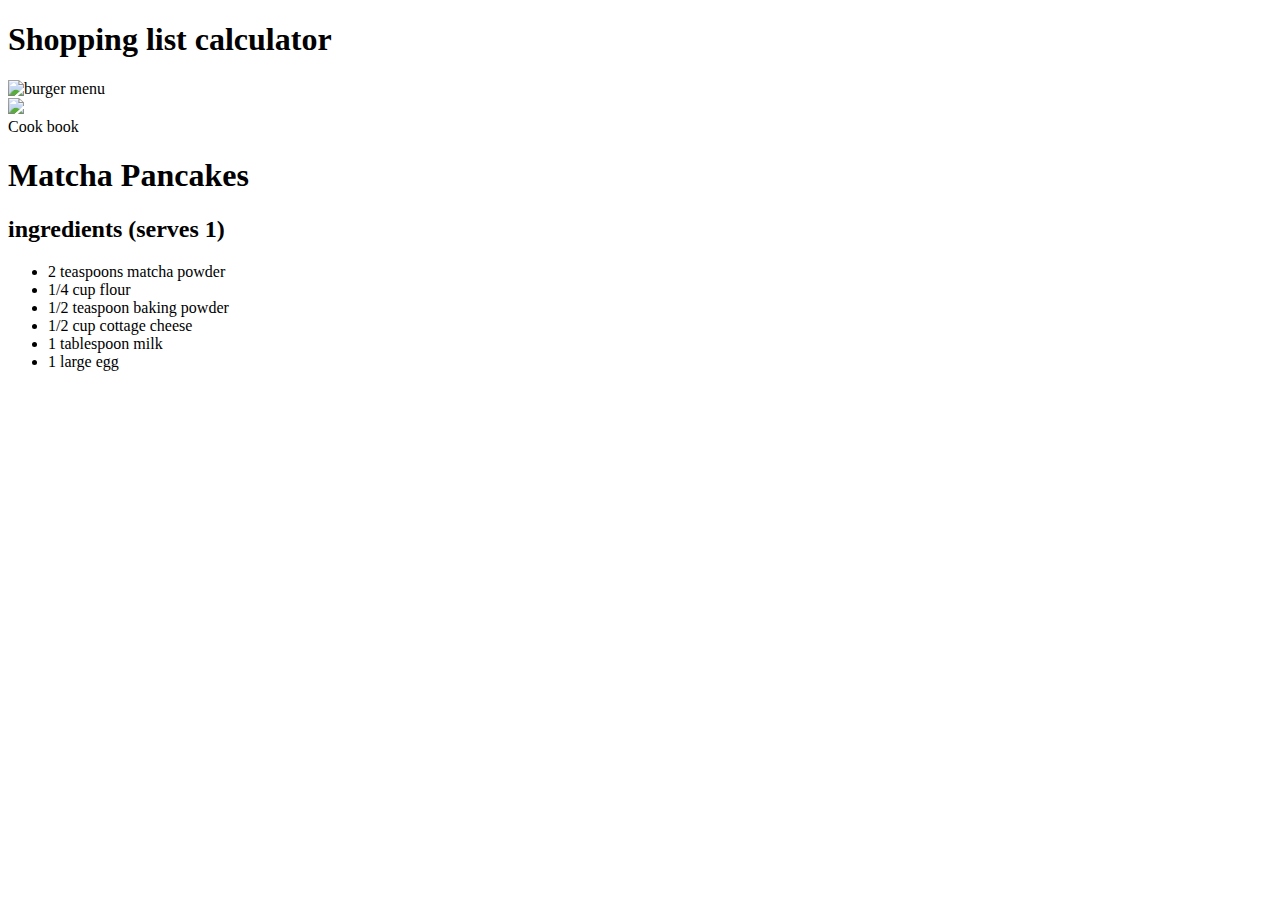
==== cookbook.html @ 061a009c "html work" ====
<!DOCTYPE html>
<html lang="en">
<head>
    <meta charset="UTF-8">
    <meta name="viewport" content="width=device-width, initial-scale=1.0">
    <title>Shopping List Calculator</title>
</head>
<body>
    <header class = "main-header">
        <div class="container">
            <h1>Shopping list calculator</h1>
        </div>
        <div class = "container">
            <nav class = "navbar">
                <img src="../shopping-list-calculator/images/Mask groupnavmenu.png" alt="burger menu">
            </nav>
        </div>
    </header>

    <section id="cookbook-hero">
        <img src="../shopping-list-calculator/images/redcookbook.png"
    </section>

    <section>
        <li class="section-title">Cook book</li>
    </section>

    <div class="container">
        <section id="recipe">
            <h1>Matcha Pancakes</h1>
            <h2>ingredients (serves 1)</h2>
            <ul class = ingredients>
                <li>2 teaspoons matcha powder</li>
                <li>1/4 cup flour</li>
                <li>1/2 teaspoon baking powder</li>
                <li>1/2 cup cottage cheese</li>
                <li>1 tablespoon milk</li>
                <li>1 large egg</li>
            </ul>
        </section>
    </div>

<body>
    
</body>
</html>
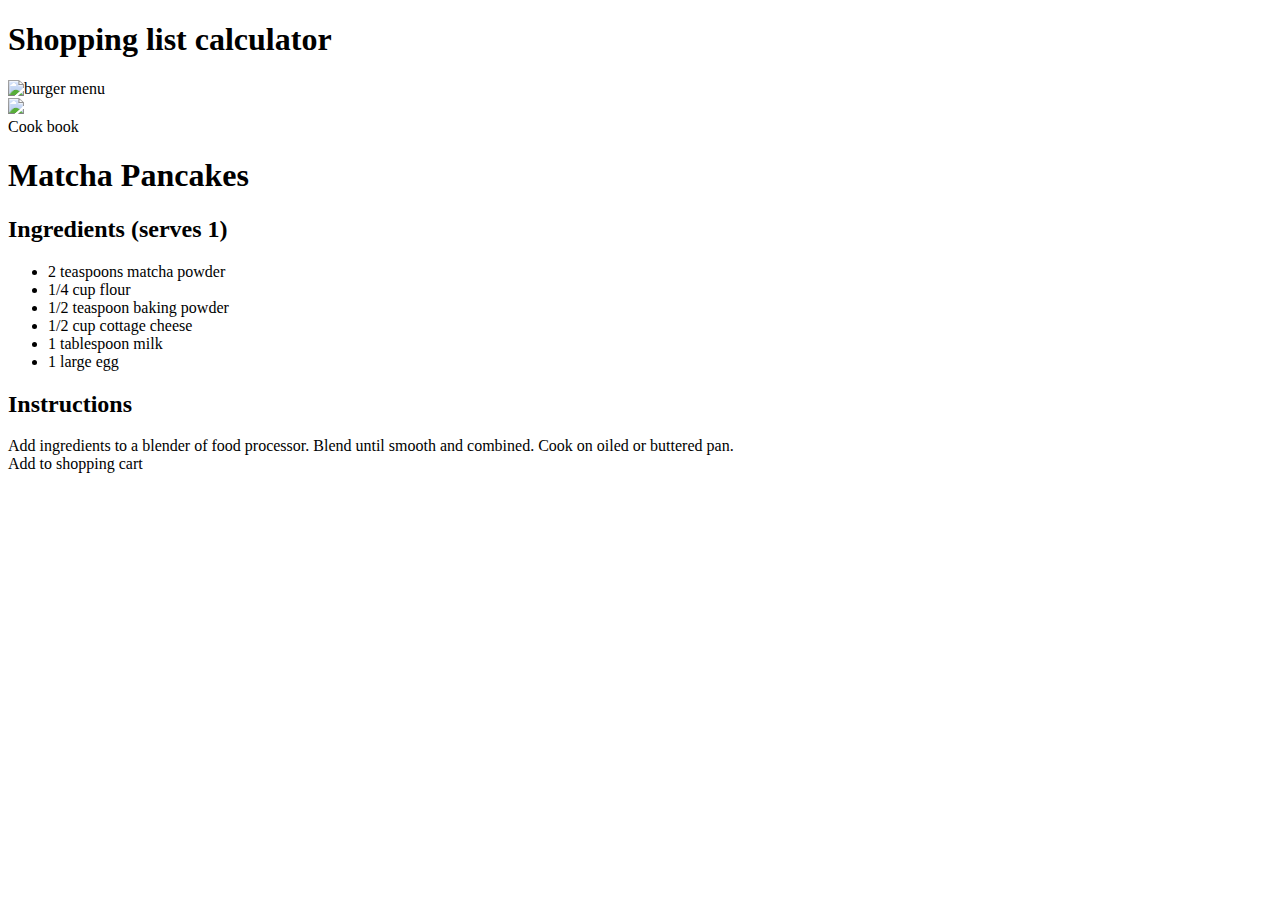
==== commit 2c80cdf0: "more edits" ====
--- a/cookbook.html
+++ b/cookbook.html
@@ -28,7 +28,7 @@
     <div class="container">
         <section id="recipe">
             <h1>Matcha Pancakes</h1>
-            <h2>ingredients (serves 1)</h2>
+            <h2>Ingredients (serves 1)</h2>
             <ul class = ingredients>
                 <li>2 teaspoons matcha powder</li>
                 <li>1/4 cup flour</li>
@@ -37,6 +37,9 @@
                 <li>1 tablespoon milk</li>
                 <li>1 large egg</li>
             </ul>
+            <h2>Instructions</h2>
+            <p1>Add ingredients to a blender of food processor. Blend until smooth and combined. Cook on oiled or buttered pan.</p1>
+            <li>Add to shopping cart</li>
         </section>
     </div>
 
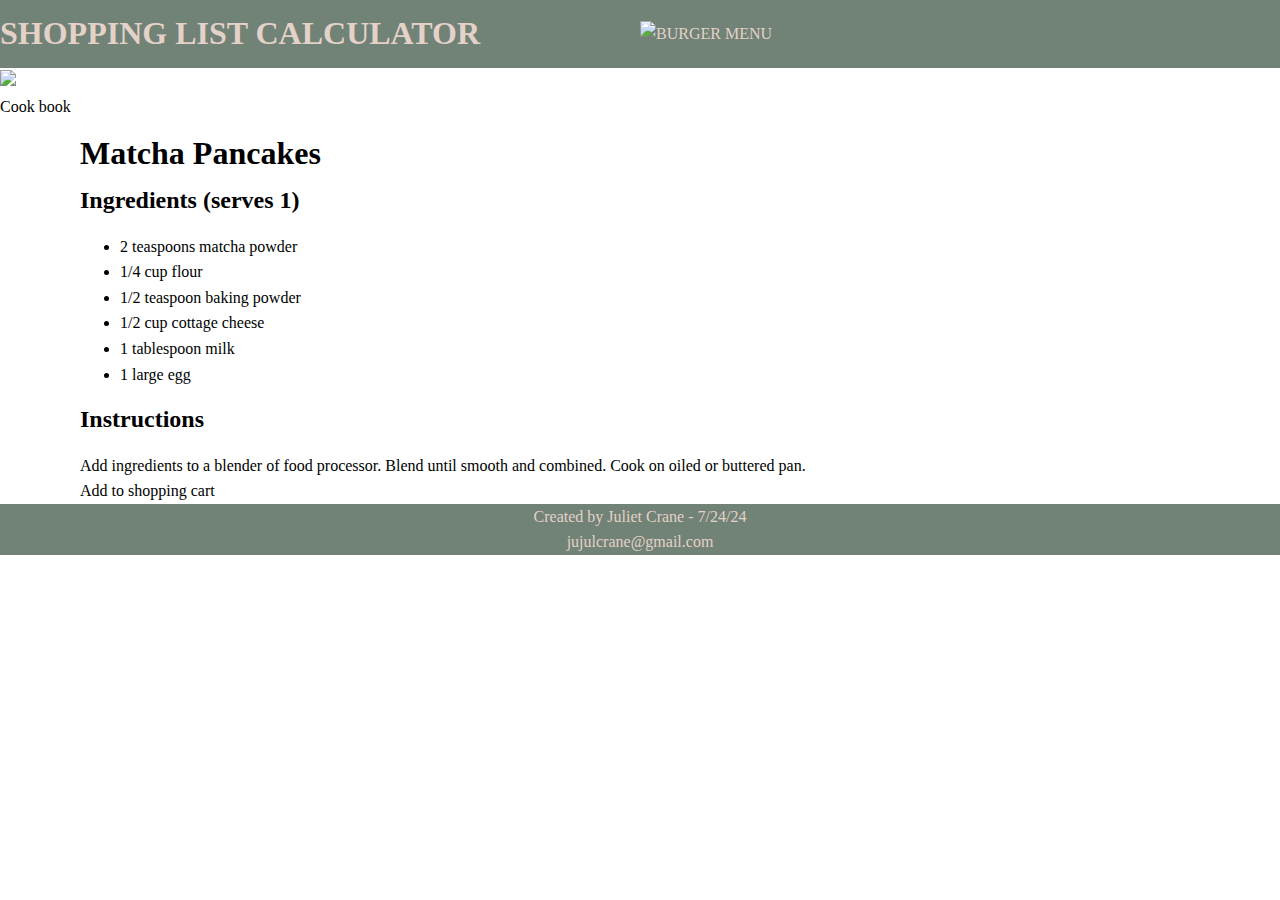
==== commit 350509be: "added some css" ====
--- a/cookbook.html
+++ b/cookbook.html
@@ -3,6 +3,7 @@
 <head>
     <meta charset="UTF-8">
     <meta name="viewport" content="width=device-width, initial-scale=1.0">
+    <link rel="stylesheet" type="text/css" href="css/main.css">
     <title>Shopping List Calculator</title>
 </head>
 <body>
@@ -43,6 +44,13 @@
         </section>
     </div>
 
+    <footer>
+        <div class="container">
+            <p1>Created by Juliet Crane - 7/24/24</p1>
+            <li>jujulcrane@gmail.com</li>
+        </div>
+    </footer>
+
 <body>
     
 </body>
--- a/css/main.css
+++ b/css/main.css
@@ -0,0 +1,59 @@
+html{
+    font-size: 62.5%;
+}
+
+body{
+    background-color:#FFFFFF;
+    color:#000000;
+    font-family: "Istok Web";
+    font-size: 1.6rem;
+    line-height:1.6em;
+    margin:0;
+}
+
+a{
+    color: #FFF;
+    text-decoration: none;
+}
+a:hover{
+    text-decoration: underline;
+}
+a:visited{
+    color: #FFF;
+}
+
+
+.container{
+    width: 1120px;
+    margin: auto;
+    overflow: hidden;
+}
+
+.main-header{
+    display: flex;
+    justify-content: space-between;
+    align-items: center;
+    text-transform: uppercase;
+    background-color: #718276;
+    color: #E4D1C8;
+    z-index: 1000;
+}
+#main-title{
+    padding-left: 520px;
+}
+
+#main-navbar{
+    align-self: flex-end;
+    padding-right: 20px;
+}
+
+footer{
+    display: block;
+    background-color: #718276;
+    color: #E4D1C8;
+    text-align: center;
+}
+
+footer li{
+    list-style-image: url('../images/instalogobeige.png');
+}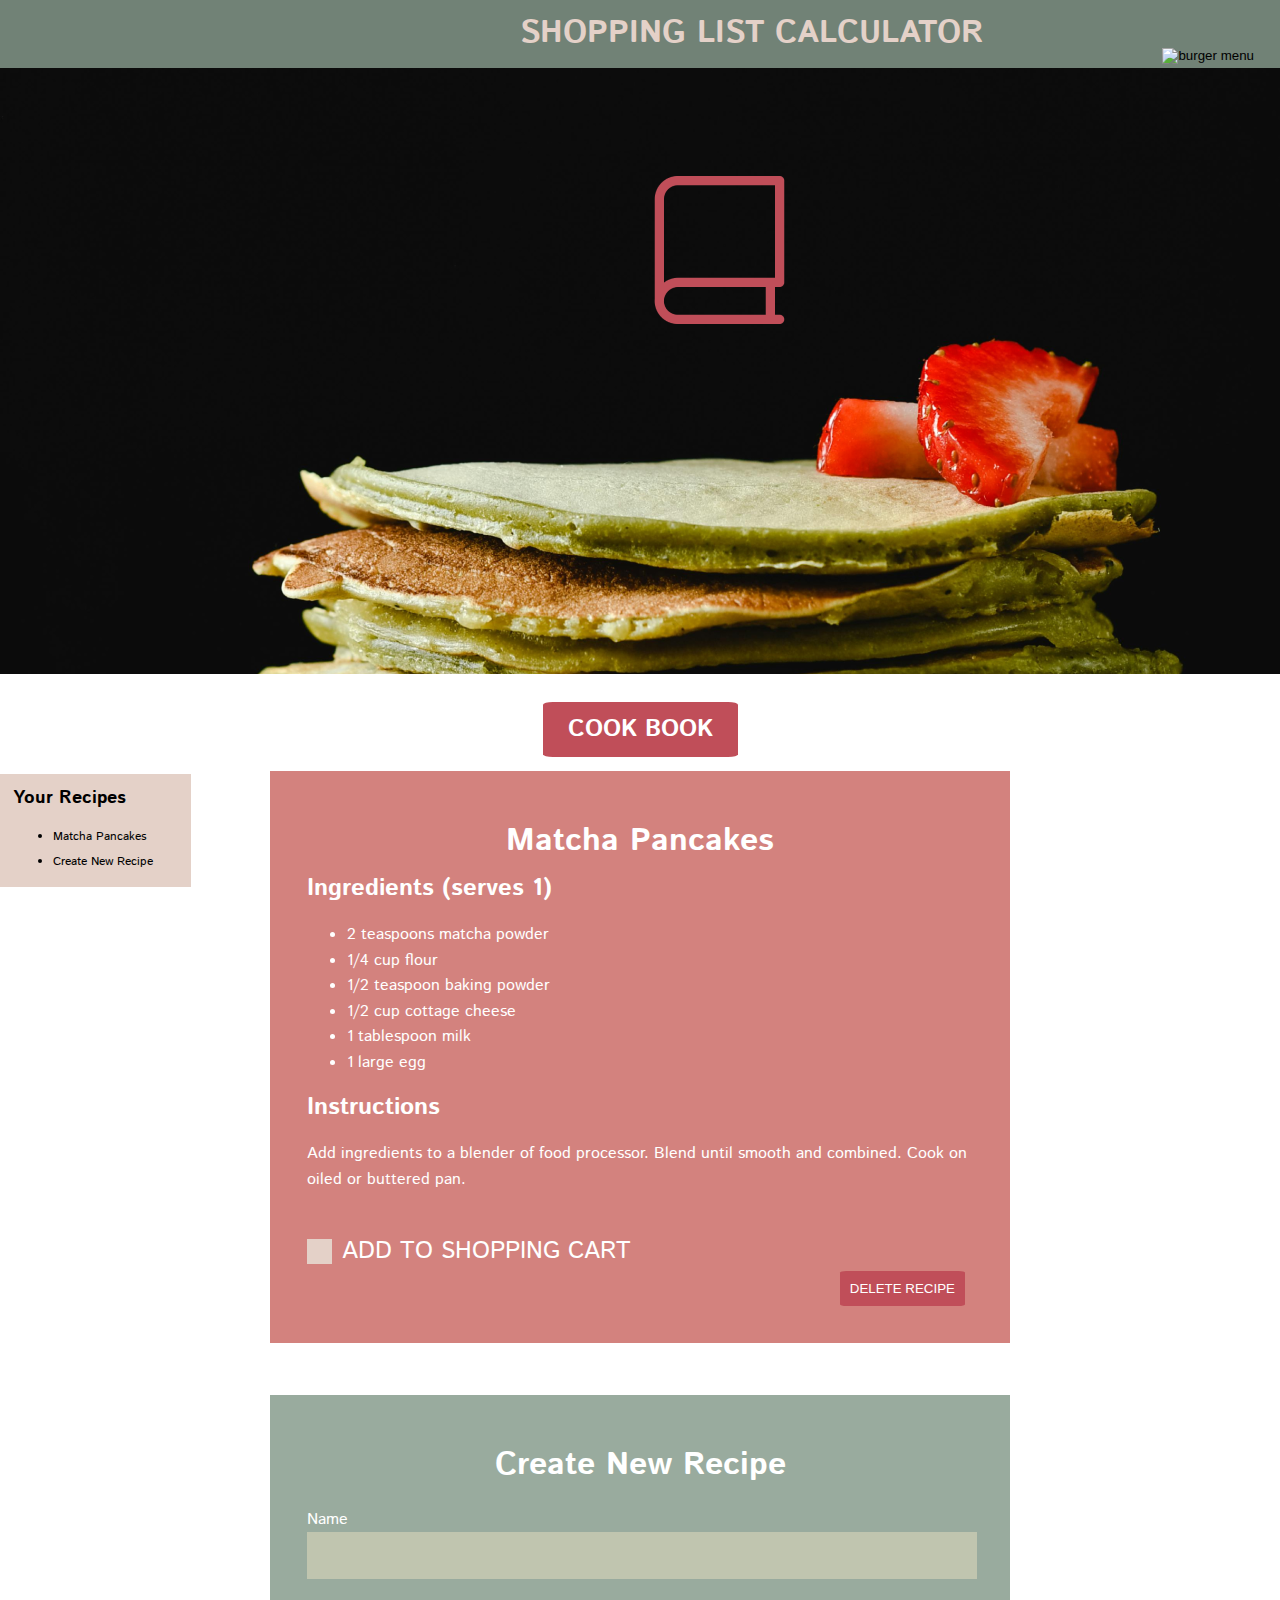
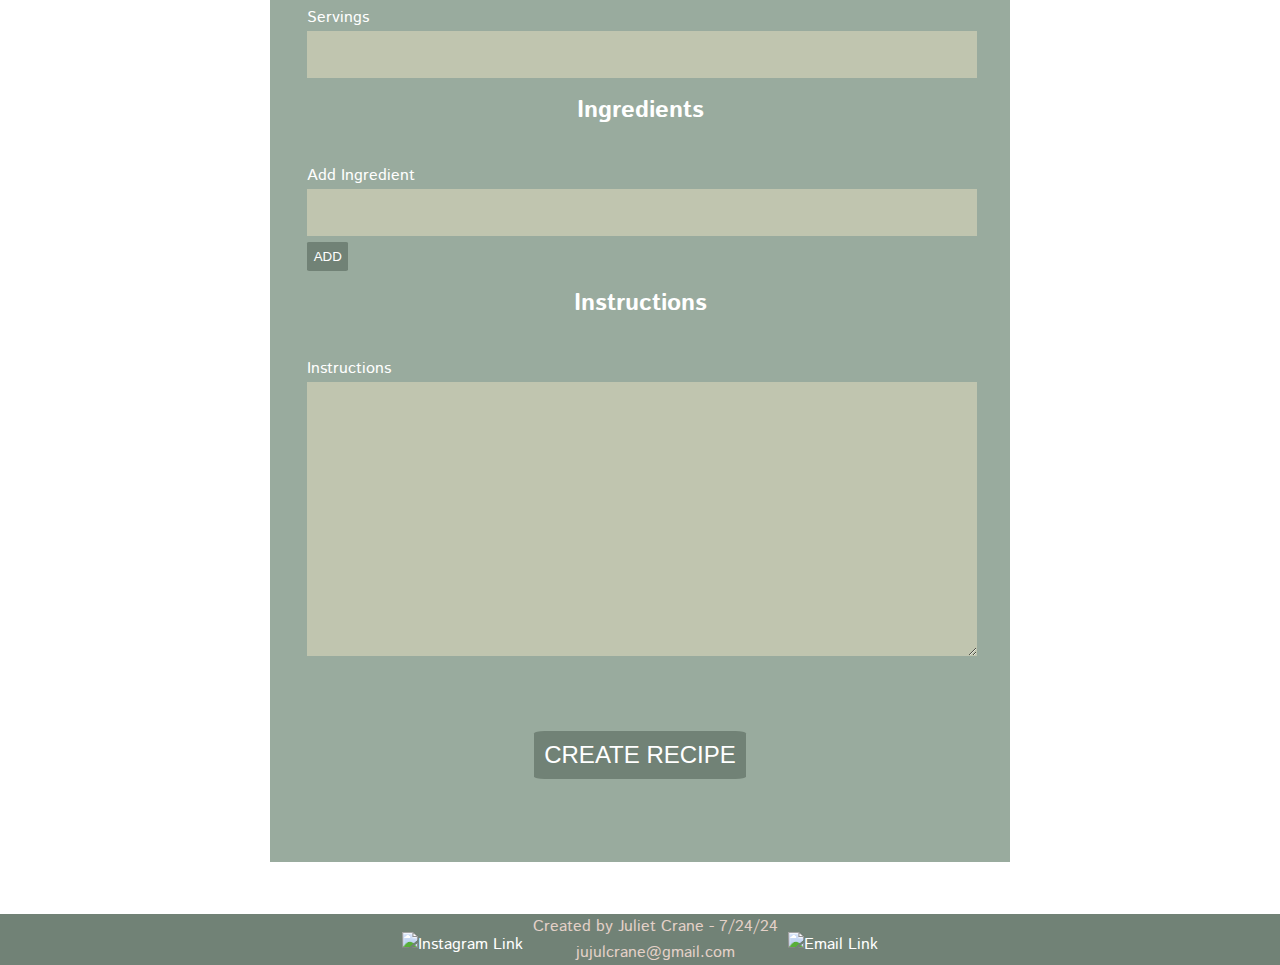
==== commit 32f6b06f: "more css" ====
--- a/cookbook.html
+++ b/cookbook.html
@@ -3,31 +3,42 @@
 <head>
     <meta charset="UTF-8">
     <meta name="viewport" content="width=device-width, initial-scale=1.0">
+    <link href='https://fonts.googleapis.com/css?family=Istok Web' rel='stylesheet'>
     <link rel="stylesheet" type="text/css" href="css/main.css">
-    <title>Shopping List Calculator</title>
+    <link rel="stylesheet" type="text/css" href="css/cookBook.css">
+    <title>Shopping List Calculator Cook Book</title>
 </head>
 <body>
     <header class = "main-header">
-        <div class="container">
+        <div id = main-title>
             <h1>Shopping list calculator</h1>
         </div>
-        <div class = "container">
-            <nav class = "navbar">
-                <img src="../shopping-list-calculator/images/Mask groupnavmenu.png" alt="burger menu">
-            </nav>
+        <div id = "burger-icon">
+            <button class = "navbutton">
+                <img id = "navImg" src="../shopping-list-calculator/images/Mask groupnavmenu.png" alt="burger menu">
+            </button>
         </div>
     </header>
+    <nav id="nav-block">
+        <ul id = links>
+            <li class = "link"> <a href="../shopping-list-calculator/index.html">Home</a></li>
+            <li class = "link"> <a href="../shopping-list-calculator/cookbook.html">Cook Book</a></li>
+            <li class = "link" ><a href="">Fridge</a></li>
+            <li class = "link"><a href="">Shopping List</a></li>
+        </ul>
+    </nav>
 
     <section id="cookbook-hero">
-        <img src="../shopping-list-calculator/images/redcookbook.png"
     </section>
 
-    <section>
-        <li class="section-title">Cook book</li>
-    </section>
+    <div class = "container cook-title">
+        <section>
+            <li class="section-title">Cook book</li>
+        </section>
+    </div>
 
     <div class="container">
-        <section id="recipe">
+        <section class ="recipe">
             <h1>Matcha Pancakes</h1>
             <h2>Ingredients (serves 1)</h2>
             <ul class = ingredients>
@@ -40,18 +51,64 @@
             </ul>
             <h2>Instructions</h2>
             <p1>Add ingredients to a blender of food processor. Blend until smooth and combined. Cook on oiled or buttered pan.</p1>
-            <li>Add to shopping cart</li>
+            <br>
+            <label class = "cont" for="addToShoppingCart">
+            <input type="checkbox" id="addToShoppingCart" name="addToShoppingCart" value="addToShoppingCart">
+            <span class="checkmark"></span>Add to shopping cart</label>
+            <button class="delete">Delete Recipe</button>
         </section>
     </div>
 
+    <div class = "container">
+        <form id = "create-recipe">
+            <h1>
+                Create New Recipe
+            </h1>
+            <label for "r-name">Name<br>
+            <input type="text" id="r-name"> 
+            </label>
+            <br>
+            <br>
+            <label for "servings">Servings<br>
+                <input type="text" id="servings">
+            </label>
+            <br>
+            <h2>
+                Ingredients
+            </h2>
+            <label for "addIng">Add Ingredient<br>
+                <input type="text" id="addIng">
+            </label>
+            <button id = "add">
+                ADD
+            </button>
+            <h2>Instructions</h2>
+            <label for "instructions">Instructions<br>
+                <textarea id="instructions" rows = "7" cols="50"></textarea>
+            </label>
+            <br>
+            <button type = "submit" id = "create">
+                CREATE RECIPE
+            </button>
+        </form>
+    </div>
+
+    <section id="your-recipes">
+        <h1>Your Recipes</h1>
+        <ul>
+            <li>Matcha Pancakes</li>
+            <li>Create New Recipe</li>
+        </ul>
+    </section>
+
     <footer>
-        <div class="container">
-            <p1>Created by Juliet Crane - 7/24/24</p1>
-            <li>jujulcrane@gmail.com</li>
+        <div class="container footer-flex">
+            <a href="https://www.instagram.com/jujulcrane/" target = "_blank"><img src="../shopping-list-calculator/images/InstagramIconCircle.png" alt="Instagram Link"></a>
+            <p1>Created by Juliet Crane - 7/24/24 <br> jujulcrane@gmail.com </p1>
+            <a href= "mailto: jujulcrane@gmail.com"><img src="../shopping-list-calculator/images/MailIcon (1).png" alt="Email Link"></a>
         </div>
     </footer>
 
-<body>
-    
+    <script src="../shopping-list-calculator/js/main.js"></script>
 </body>
 </html>--- a/css/main.css
+++ b/css/main.css
@@ -5,7 +5,7 @@
 body{
     background-color:#FFFFFF;
     color:#000000;
-    font-family: "Istok Web";
+    font-family: "Istok Web", Verdana, sans-serif;
     font-size: 1.6rem;
     line-height:1.6em;
     margin:0;
@@ -42,9 +42,43 @@
     padding-left: 520px;
 }
 
-#main-navbar{
+#burger-icon{
     align-self: flex-end;
     padding-right: 20px;
+}
+
+.navbutton{
+    background-color: #718276;
+    border:none;
+}
+
+#nav-block{
+    display: none;
+    margin-left: 88%;
+    background-color: #718276;
+    position: fixed;
+    width: fit-content;
+    padding-right: 2%;
+    z-index: 900;
+}
+
+#links{
+    list-style: none;
+    color: #E4D1C8;
+}
+
+#links a:visited{
+    color: #E4D1C8;
+}
+
+.section-title{
+    text-transform: uppercase;
+    font-weight: bold;
+    font-size: 2.4rem;
+    background-color: #C04E59;
+    color: #FFF;
+    padding: 15px 25px;
+    border-radius: 5%;
 }
 
 footer{
@@ -54,6 +88,17 @@
     text-align: center;
 }
 
-footer li{
-    list-style-image: url('../images/instalogobeige.png');
+.footer-flex{
+    display: flex;
+    justify-content: center;
+    align-items: center;
+}
+
+.footer-flex p1{
+    padding-left: 10px;
+    padding-right: 10px;
+}
+
+.footer-flex img{
+    padding-top: 10px;
 }--- a/css/cookBook.css
+++ b/css/cookBook.css
@@ -0,0 +1,197 @@
+body{
+    color: #FFF;
+}
+
+.container{
+    width: 740px;
+}
+
+#cookbook-hero{
+    width: 100%;
+    height: 606px;
+    background-image: url('../images/CookBookHeroBG.png');
+    background-repeat: no-repeat;
+    background-size: cover;
+}
+
+.cook-title{
+    display: flex;
+    justify-content: center;
+}
+.section-title{
+    list-style: none; 
+    text-align: center;
+    width:fit-content;
+    margin-top: 14%;
+    margin-bottom: 7%;
+}
+
+.recipe{
+    background-color: #D3827E;
+    padding: 5%;
+}
+
+.recipe h1{
+    text-align: center;
+    font-size: 3.2rem;
+}
+
+/* Customize the label (the container) */
+.cont {
+    margin-top: 7%;
+    margin-bottom: 1%;
+    display: block;
+    position: relative;
+    cursor: pointer;
+    padding-left: 35px;
+    font-size: 2.4rem;
+    -webkit-user-select: none;
+    -moz-user-select: none;
+    -ms-user-select: none;
+    user-select: none;
+  }
+  
+  /* Hide the browser's default checkbox */
+  .cont input {
+    position: absolute;
+    opacity: 0;
+    cursor: pointer;
+    height: 0;
+    width: 0;
+  }
+  
+  /* Create a custom checkbox */
+  .checkmark {
+    position: absolute;
+    top: 0;
+    left: 0;
+    height: 25px;
+    width: 25px;
+    background-color: #E4D1C8;
+  }
+  
+  /* On mouse-over, add a grey background color */
+  .cont:hover input ~ .checkmark {
+    background-color: #E4D1C8;
+  }
+  
+  /* When the checkbox is checked, add a blue background */
+  .cont input:checked ~ .checkmark {
+    background-color: #718276;
+  }
+  
+  /* Create the checkmark/indicator (hidden when not checked) */
+  .checkmark:after {
+    content: "";
+    position: absolute;
+    display: none;
+  }
+  
+  /* Show the checkmark when checked */
+  .cont input:checked ~ .checkmark:after {
+    display: block;
+  }
+  
+  /* Style the checkmark/indicator */
+  .cont .checkmark:after {
+    left: 9px;
+    top: 5px;
+    width: 5px;
+    height: 10px;
+    border: solid white;
+    border-width: 0 3px 3px 0;
+    -webkit-transform: rotate(45deg);
+    -ms-transform: rotate(45deg);
+    transform: rotate(45deg);
+  }
+
+.recipe label{
+    font-size: 2.4rem;
+    text-transform: uppercase;
+}
+
+input[type="text"], textarea {
+    width: 100%;
+    height: 5vh;
+    background-color : #C0C5AF; 
+    border: 0px none;
+  }
+
+#create-recipe{
+    padding: 5%;
+    margin-top: 7%;
+    background-color: #99AB9E;
+    margin-bottom: 7%;
+}
+
+#create-recipe h1{
+    padding-bottom: 1%;
+    text-align: center;
+    font-size: 3.2rem;
+}
+
+#create-recipe h2{
+    text-align: center;
+    padding-bottom: 3%;
+}
+
+
+#create{
+    display: block;
+    margin: 7% auto;
+    margin-top: 10%;
+}
+
+#instructions{
+    height: 30vh;
+    width: 100%;
+}
+
+#add{
+    margin-top: 1%;
+    background-color:#718276;
+    color: #FFF;
+    border: none;
+    padding: 1%;
+    border-radius: 5%;
+}
+
+#create{
+    font-size: 2.4rem;
+    background-color:#718276;
+    color: #FFF;
+    border: none;
+    padding: 1.5%;
+    border-radius: 5%;
+}
+
+#your-recipes{
+    background-color: #E4D1C8;
+    position: absolute;
+    left: 0;
+    top: calc(606px + 168px);
+    color: black;
+    padding-right: 3%;
+    padding-left: 1%;
+}
+
+#your-recipes h1{
+    font-size: 1.8rem;
+}
+
+#your-recipes ul{
+    font-size: 1.2rem;
+    margin-left: 0;
+}
+
+.delete{
+    display: block;
+    position: relative;
+    right: -80%;
+    background-color: #C04E59;
+    color: #FFF;
+    border: none; 
+    text-transform: uppercase;
+    padding: 1.5%;
+    border-radius: 5%;
+}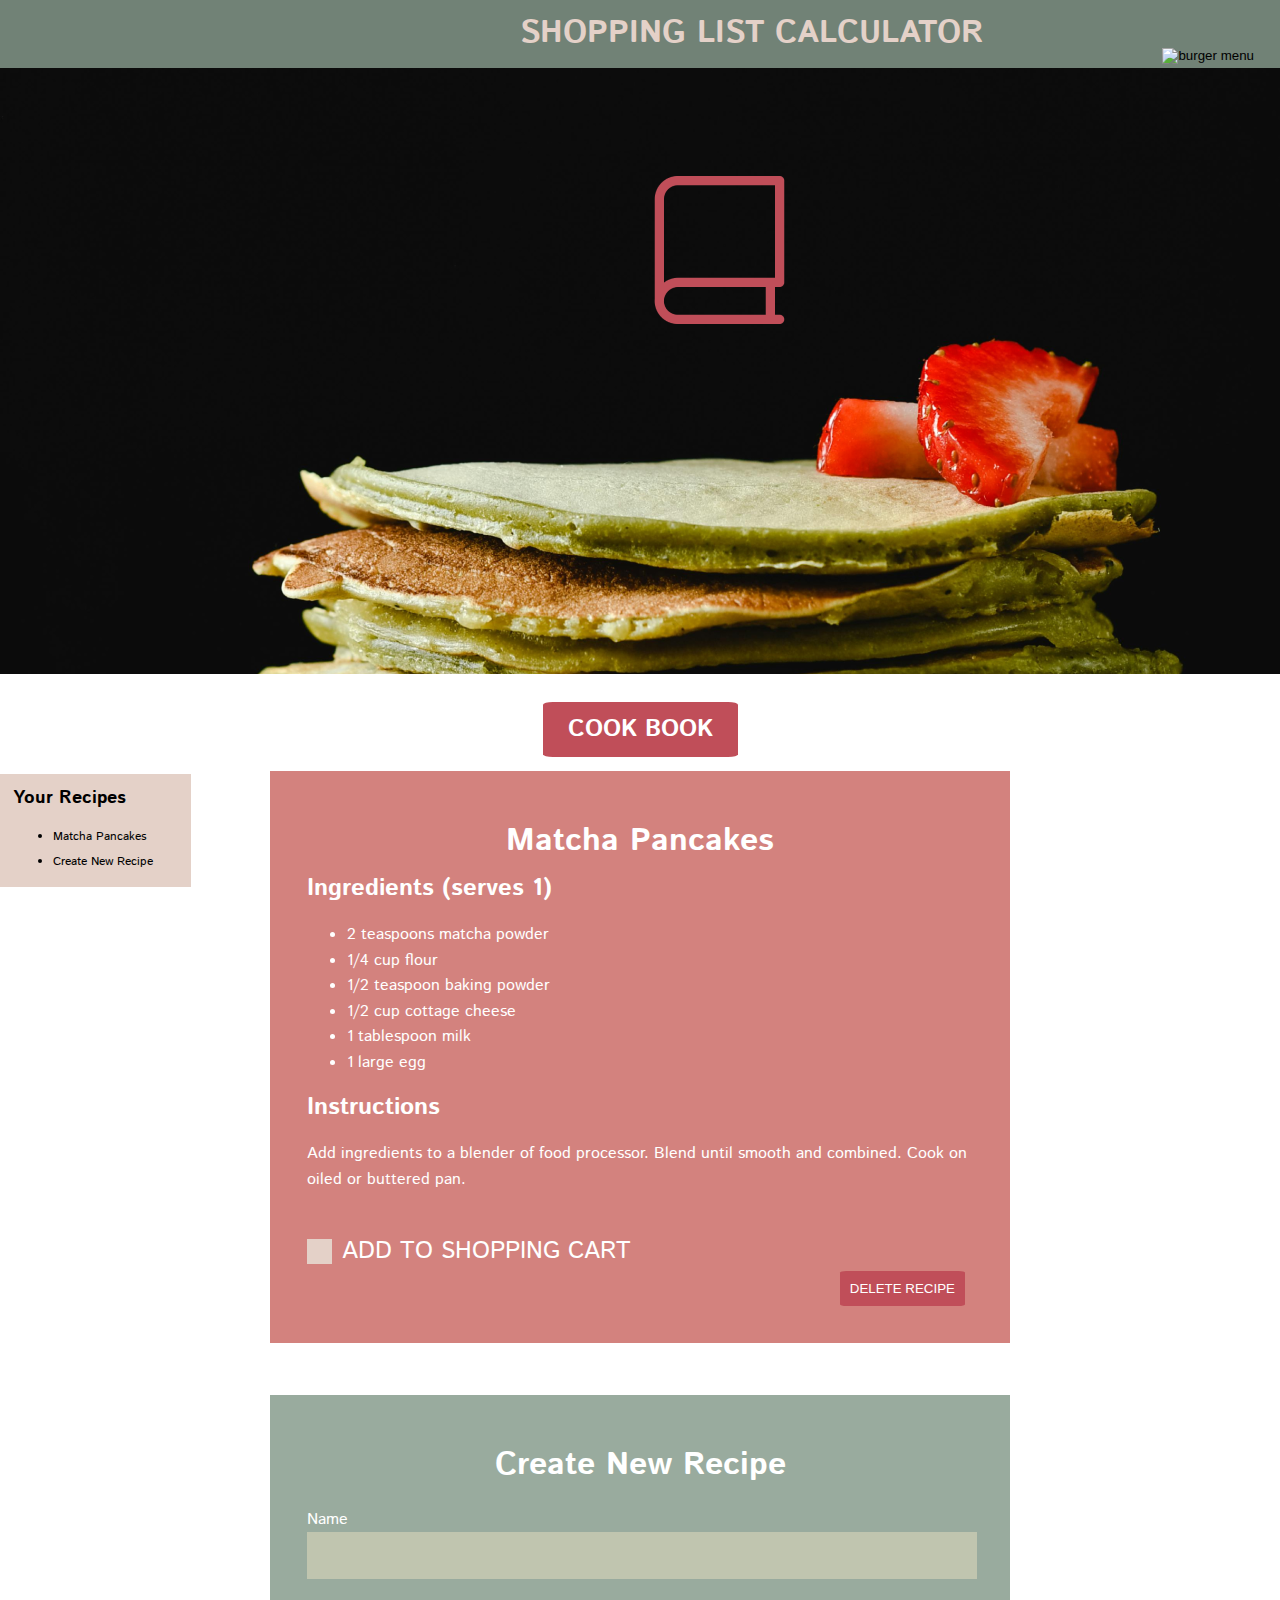
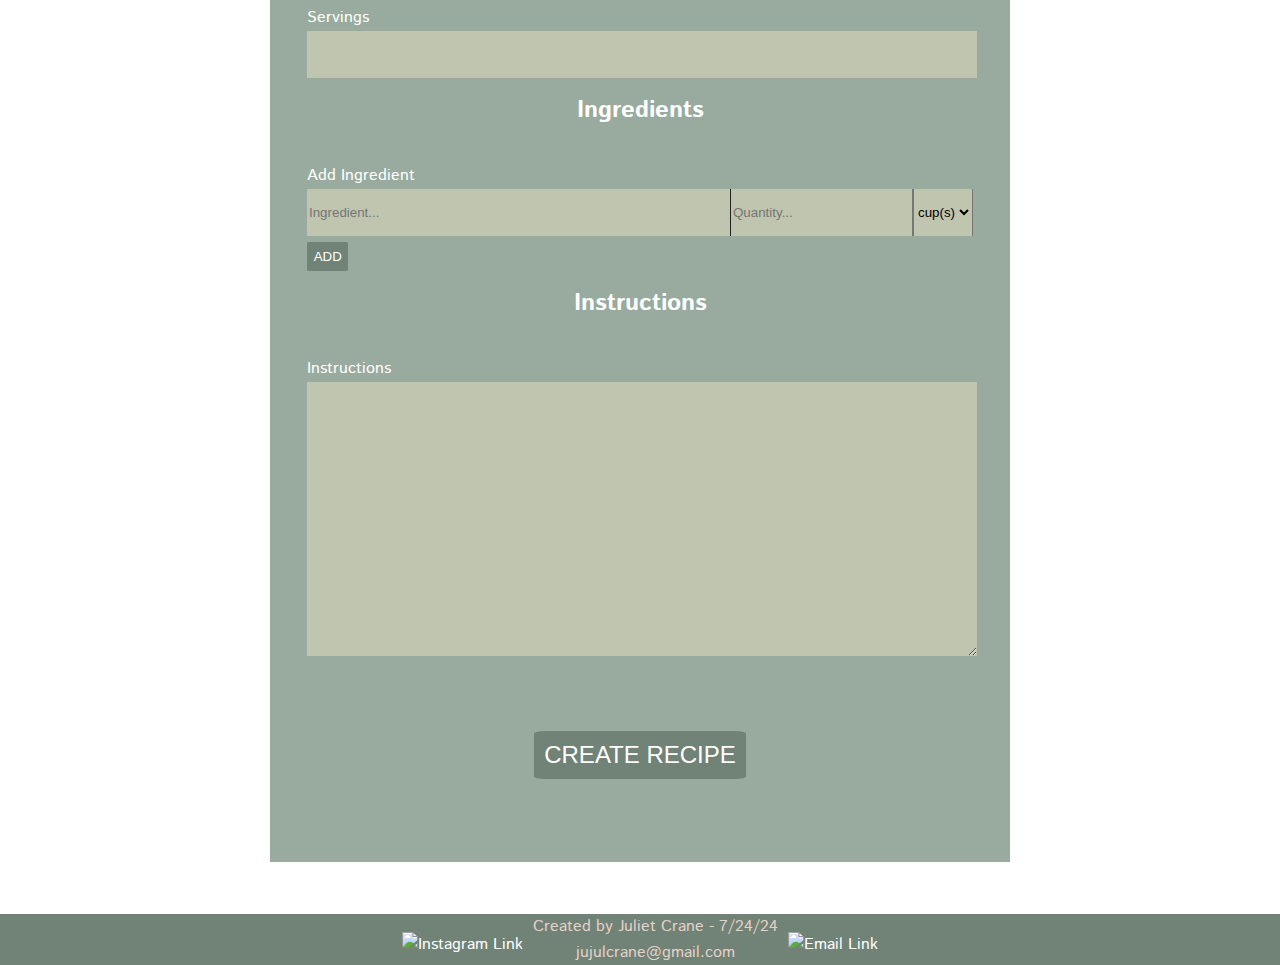
==== commit 4a5c9d7c: "fixing delete recipe button" ====
--- a/cookbook.html
+++ b/cookbook.html
@@ -23,8 +23,8 @@
         <ul id = links>
             <li class = "link"> <a href="../shopping-list-calculator/index.html">Home</a></li>
             <li class = "link"> <a href="../shopping-list-calculator/cookbook.html">Cook Book</a></li>
-            <li class = "link" ><a href="">Fridge</a></li>
-            <li class = "link"><a href="">Shopping List</a></li>
+            <li class = "link"> <a href="../shopping-list-calculator/fridge.html">Fridge</a></li>
+            <li class = "link"> <a href="../shopping-list-calculator/shoppinglist.html">Shopping List</a></li>
         </ul>
     </nav>
 
@@ -41,7 +41,7 @@
         <section class ="recipe">
             <h1>Matcha Pancakes</h1>
             <h2>Ingredients (serves 1)</h2>
-            <ul class = ingredients>
+            <ul class = "ingredients">
                 <li>2 teaspoons matcha powder</li>
                 <li>1/4 cup flour</li>
                 <li>1/2 teaspoon baking powder</li>
@@ -52,11 +52,15 @@
             <h2>Instructions</h2>
             <p1>Add ingredients to a blender of food processor. Blend until smooth and combined. Cook on oiled or buttered pan.</p1>
             <br>
-            <label class = "cont" for="addToShoppingCart">
-            <input type="checkbox" id="addToShoppingCart" name="addToShoppingCart" value="addToShoppingCart">
-            <span class="checkmark"></span>Add to shopping cart</label>
-            <button class="delete">Delete Recipe</button>
+            <label class = "cont" for="matcha-pancakes">
+                <input type="checkbox" id= "matcha-pancakes" name="addToShoppingCart" value="addToShoppingCart" onclick="addToCartFunction(this)">
+                <span class="checkmark"></span>Add to shopping cart</label>
+            <button class="delete" onclick="deleteRecipe(this)">Delete Recipe</button>
         </section>
+    </div>
+    <div class = "container">
+        <div id="next-rec">
+        </div>
     </div>
 
     <div class = "container">
@@ -64,30 +68,43 @@
             <h1>
                 Create New Recipe
             </h1>
-            <label for "r-name">Name<br>
+            <label>Name<br>
             <input type="text" id="r-name"> 
             </label>
             <br>
             <br>
-            <label for "servings">Servings<br>
+            <label>Servings<br>
                 <input type="text" id="servings">
             </label>
             <br>
             <h2>
                 Ingredients
             </h2>
-            <label for "addIng">Add Ingredient<br>
-                <input type="text" id="addIng">
+            <label>Add Ingredient<br>
+                <div id = "new-ings">
+                </div>
+                <div id="addForm">
+                    <input type="text" id="addIng" placeholder="Ingredient...">
+                    <input type="number" id="addQuant" placeholder="Quantity...">
+                    <select name="unit" id="units">
+                        <option value="cup">cup(s)</option>
+                        <option value="ml">ml</option>
+                        <option value="tbs">tbs</option>
+                        <option value="oz">oz</option>
+                        <option value="lbs">lbs</option>
+                        <option value="g">g</option>
+                      </select>
+                </div>
             </label>
-            <button id = "add">
+            <button type = "button" id = "add">
                 ADD
             </button>
             <h2>Instructions</h2>
-            <label for "instructions">Instructions<br>
+            <label>Instructions<br>
                 <textarea id="instructions" rows = "7" cols="50"></textarea>
             </label>
             <br>
-            <button type = "submit" id = "create">
+            <button type = "button" id = "create">
                 CREATE RECIPE
             </button>
         </form>
@@ -95,9 +112,9 @@
 
     <section id="your-recipes">
         <h1>Your Recipes</h1>
-        <ul>
-            <li>Matcha Pancakes</li>
-            <li>Create New Recipe</li>
+        <ul id ="links-ul">
+            <li><a href="#matcha-pancakes">Matcha Pancakes</a></li>
+            <li><a href="#create-recipe">Create New Recipe</a></li>
         </ul>
     </section>
 
@@ -109,6 +126,7 @@
         </div>
     </footer>
 
+    <script src="../shopping-list-calculator/js/cookbook.js"></script>
     <script src="../shopping-list-calculator/js/main.js"></script>
 </body>
 </html>--- a/css/cookBook.css
+++ b/css/cookBook.css
@@ -27,8 +27,10 @@
 }
 
 .recipe{
+    display:block;
     background-color: #D3827E;
     padding: 5%;
+    margin-bottom: 7%;
 }
 
 .recipe h1{
@@ -119,7 +121,7 @@
 
 #create-recipe{
     padding: 5%;
-    margin-top: 7%;
+   /* margin-top: 7%;*/
     background-color: #99AB9E;
     margin-bottom: 7%;
 }
@@ -156,6 +158,10 @@
     border-radius: 5%;
 }
 
+#add:hover{
+    background-color: #E4D1C8;
+}
+
 #create{
     font-size: 2.4rem;
     background-color:#718276;
@@ -163,6 +169,10 @@
     border: none;
     padding: 1.5%;
     border-radius: 5%;
+}
+
+#create:hover{
+    background-color: #E4D1C8;
 }
 
 #your-recipes{
@@ -184,6 +194,10 @@
     margin-left: 0;
 }
 
+#your-recipes a{
+    color: #000;
+}
+
 .delete{
     display: block;
     position: relative;
@@ -194,4 +208,23 @@
     text-transform: uppercase;
     padding: 1.5%;
     border-radius: 5%;
-}+}
+
+.delete:hover{
+    background-color: #E4D1C8;
+}
+
+#addForm{
+    display: flex;
+    justify-content: space-between;
+}
+
+#addQuant{
+    background-color:#C0C5AF;
+    border-width: 0px 1px 0px 1px;
+}
+
+#units{
+    background-color: #C0C5AF;
+    border-width: 0px 1px 0px 1px;
+}
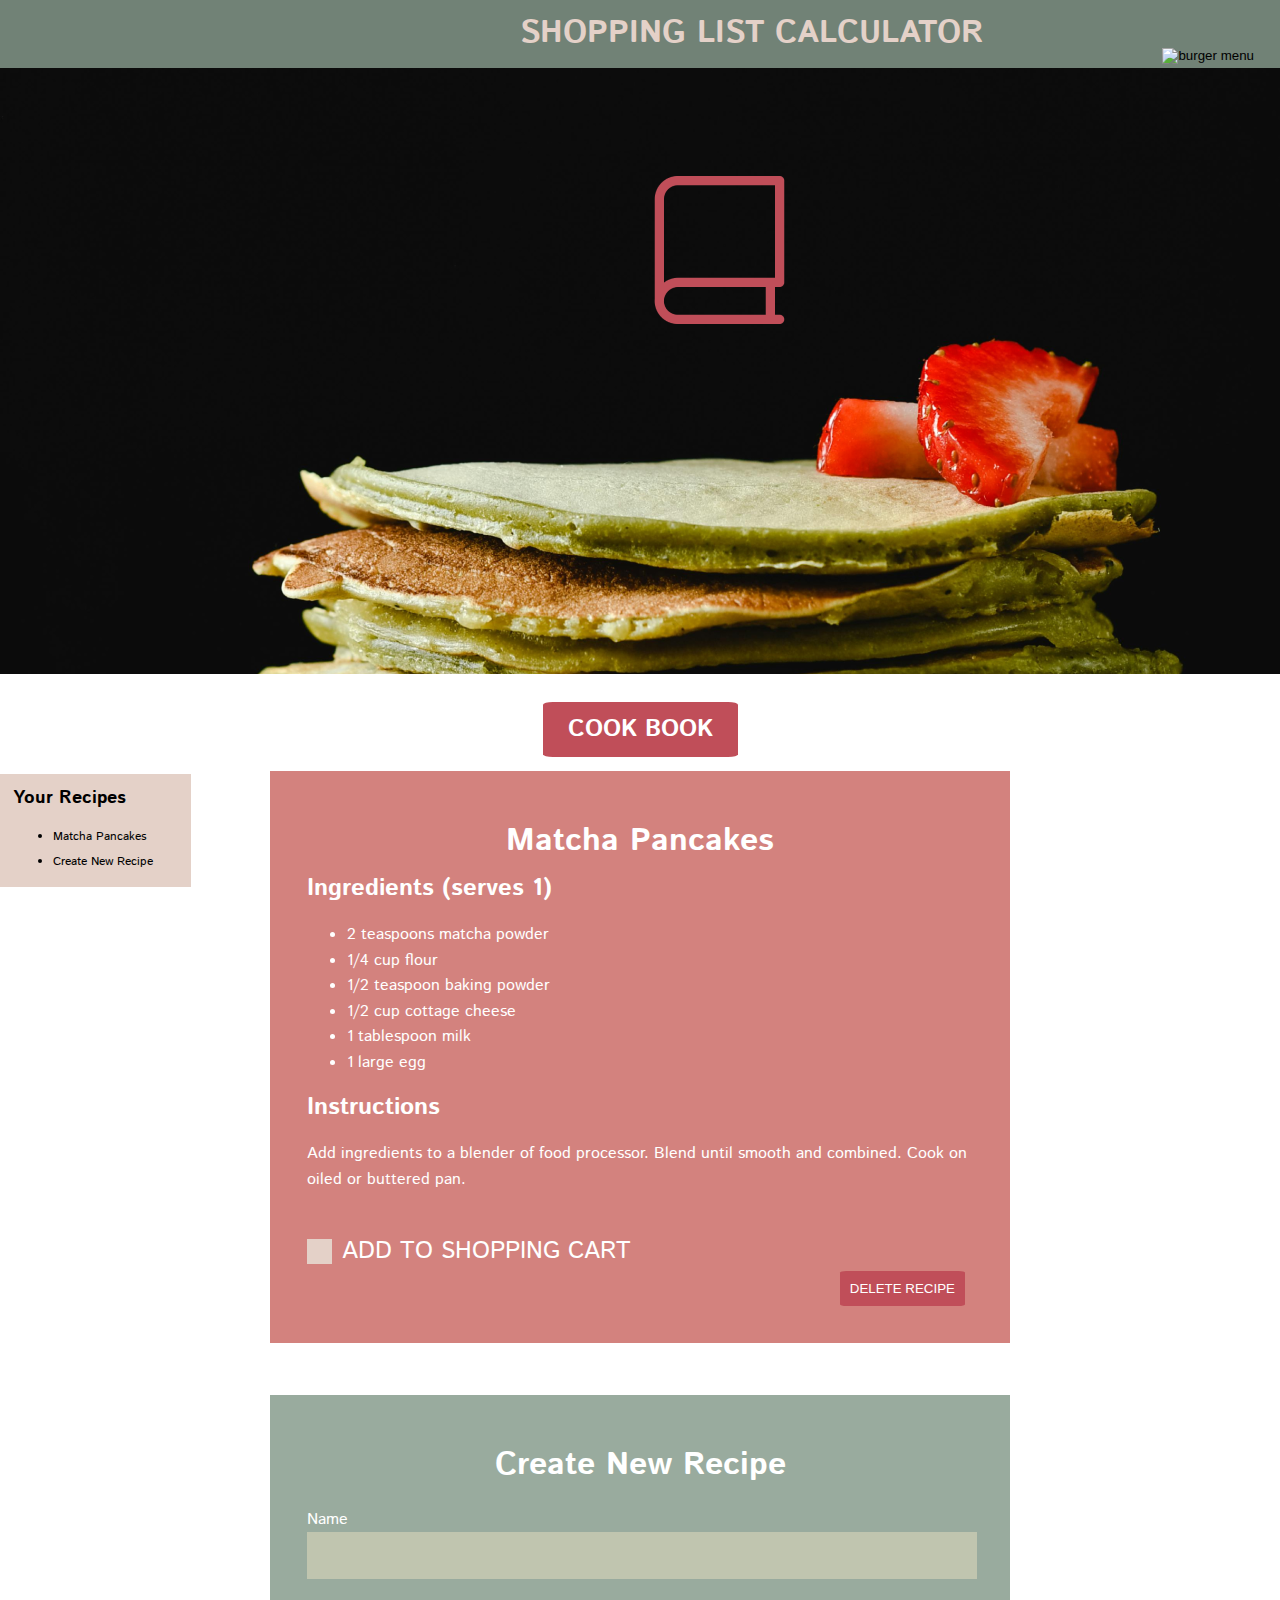
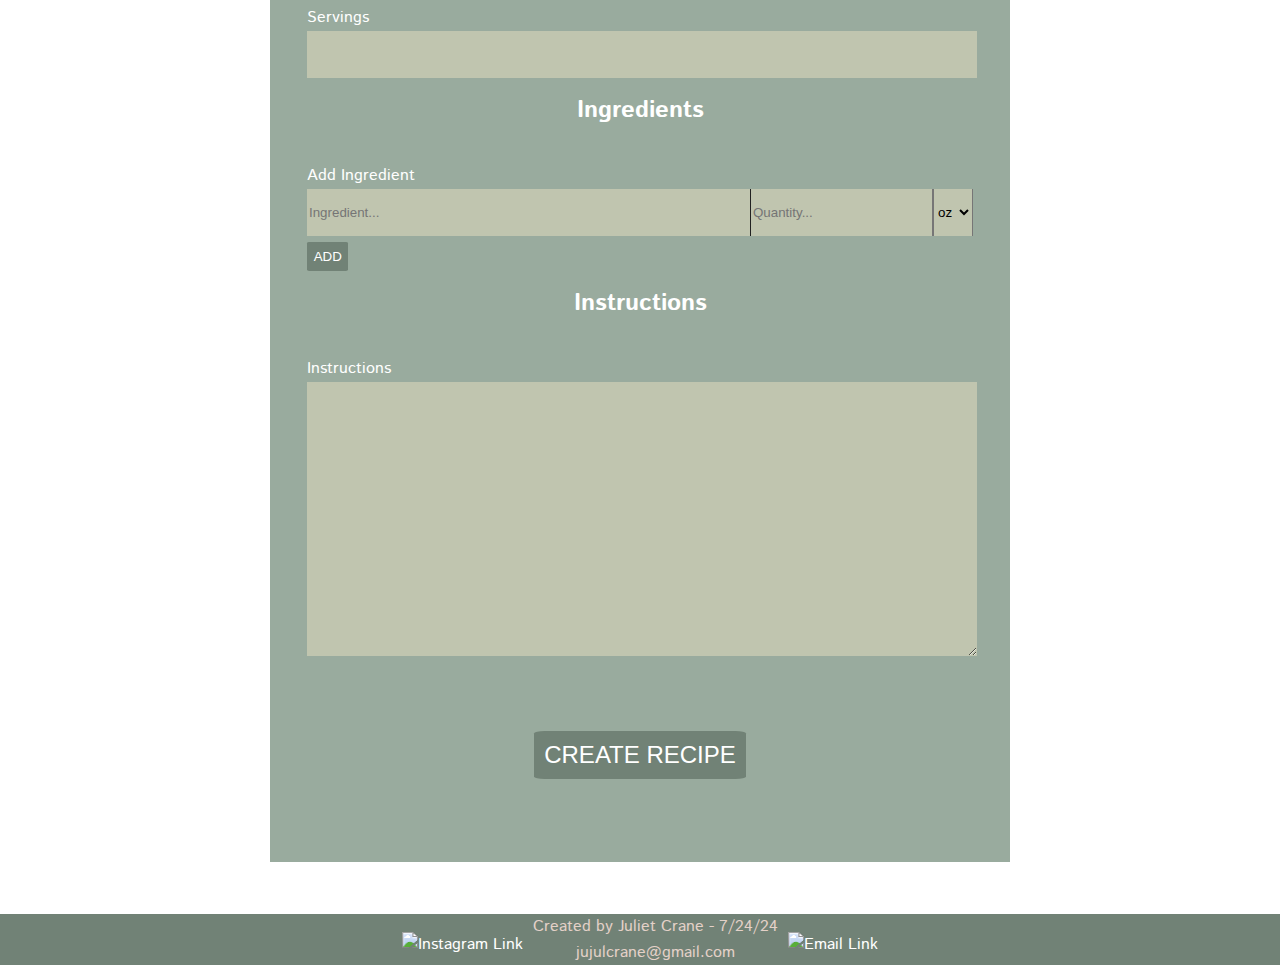
==== commit cc810d23: "Connected fridge, cookbook, and shopping list" ====
--- a/cookbook.html
+++ b/cookbook.html
@@ -87,9 +87,6 @@
                     <input type="text" id="addIng" placeholder="Ingredient...">
                     <input type="number" id="addQuant" placeholder="Quantity...">
                     <select name="unit" id="units">
-                        <option value="cup">cup(s)</option>
-                        <option value="ml">ml</option>
-                        <option value="tbs">tbs</option>
                         <option value="oz">oz</option>
                         <option value="lbs">lbs</option>
                         <option value="g">g</option>
